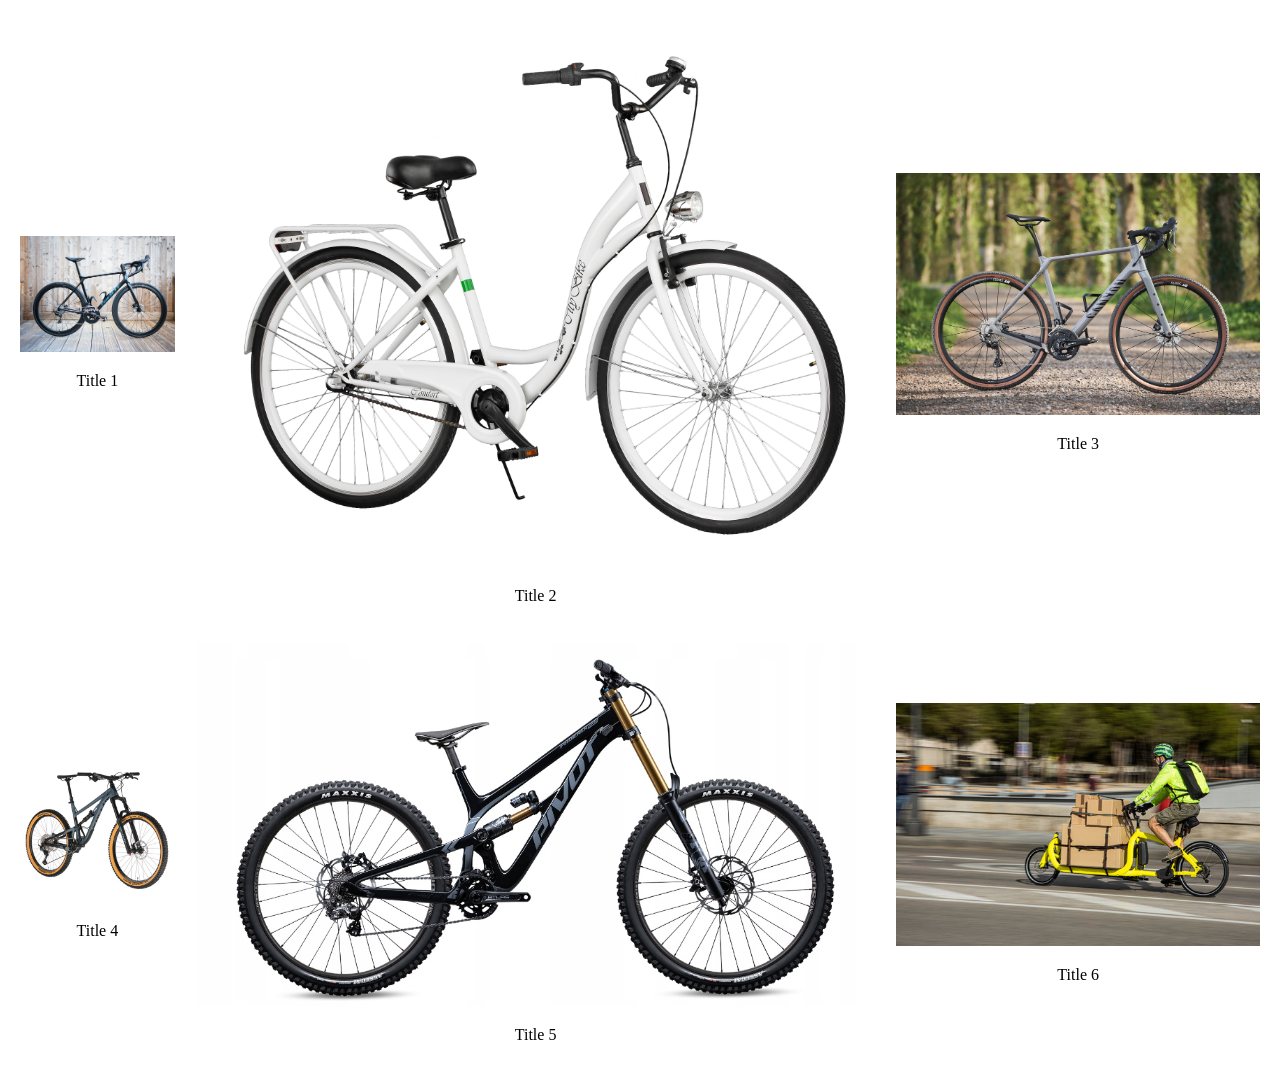
==== index.html @ db6e7fcc "project 2 - initial commit" ====
<!DOCTYPE html>
<html>
<head>
	<title>My Pictures</title>
	<style>
		table {
			margin: auto; /* center the table */
		}
		td {
			text-align: center;
			padding: 10px;
		}
		img {
			max-width: 100%;
			height: auto;
		}
	</style>
</head>
<body>
	<table>
		<tr>
			<td>
				<img src="picture1.jpg" alt="Picture 1">
				<p>Title 1</p>
			</td>
			<td>
				<img src="picture2.jpg" alt="Picture 2">
				<p>Title 2</p>
			</td>
			<td>
				<img src="picture3.jpg" alt="Picture 3">
				<p>Title 3</p>
			</td>
		</tr>
		<tr>
			<td>
				<img src="picture4.jpg" alt="Picture 4">
				<p>Title 4</p>
			</td>
			<td>
				<img src="picture5.jpg" alt="Picture 5">
				<p>Title 5</p>
			</td>
			<td>
				<img src="picture6.jpg" alt="Picture 6">
				<p>Title 6</p>
			</td>
		</tr>
	</table>
</body>
</html>
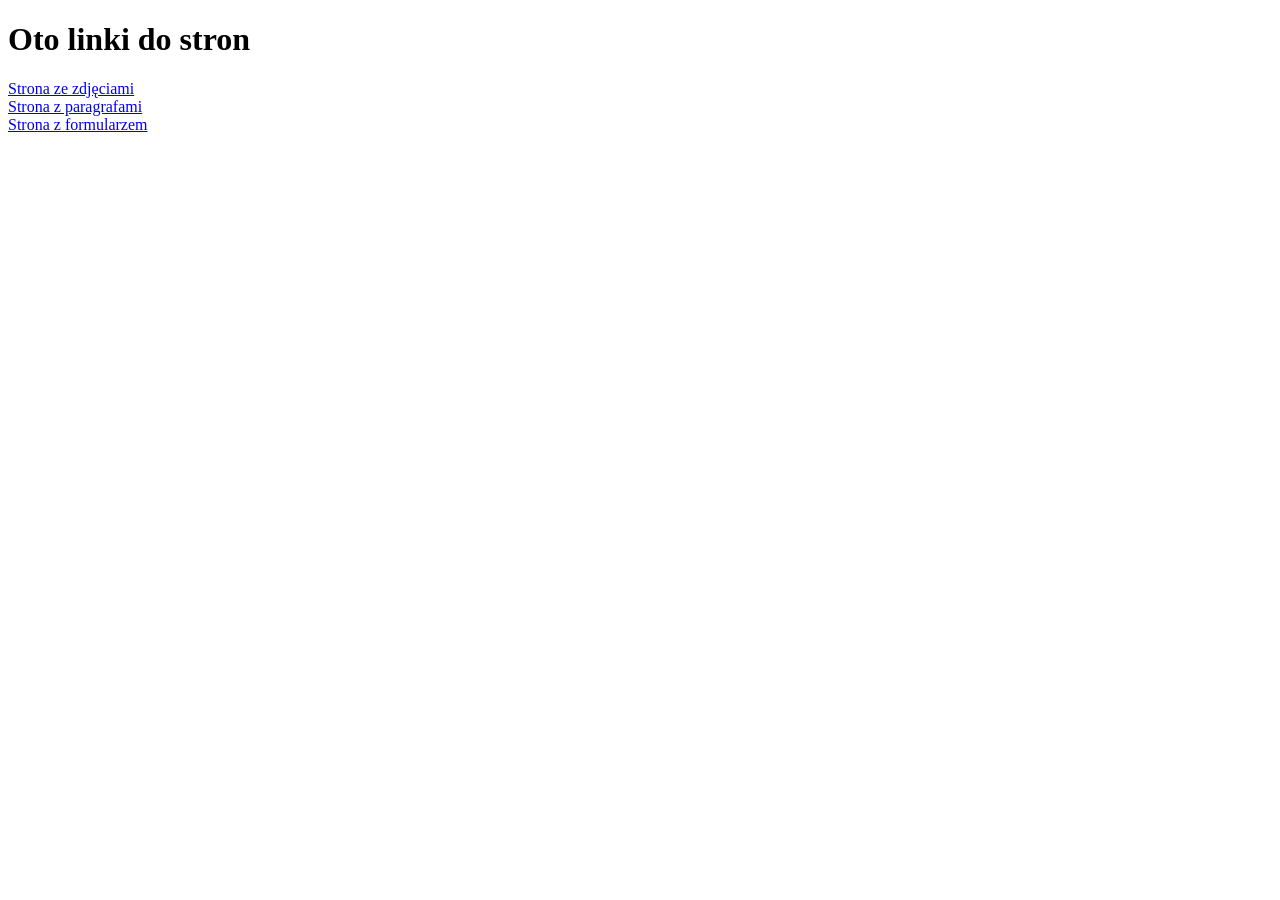
==== commit 38021814: "Update index.html" ====
--- a/index.html
+++ b/index.html
@@ -17,35 +17,15 @@
 	</style>
 </head>
 <body>
-	<table>
-		<tr>
-			<td>
-				<img src="picture1.jpg" alt="Picture 1">
-				<p>Title 1</p>
-			</td>
-			<td>
-				<img src="picture2.jpg" alt="Picture 2">
-				<p>Title 2</p>
-			</td>
-			<td>
-				<img src="picture3.jpg" alt="Picture 3">
-				<p>Title 3</p>
-			</td>
-		</tr>
-		<tr>
-			<td>
-				<img src="picture4.jpg" alt="Picture 4">
-				<p>Title 4</p>
-			</td>
-			<td>
-				<img src="picture5.jpg" alt="Picture 5">
-				<p>Title 5</p>
-			</td>
-			<td>
-				<img src="picture6.jpg" alt="Picture 6">
-				<p>Title 6</p>
-			</td>
-		</tr>
-	</table>
+    <header>
+        <h1>
+            Oto linki do stron
+        </h1>
+    </header>
+    <a href="zdjecia.html">Strona ze zdjęciami</a>
+    <br>
+	<a href="paragrafy.html">Strona z paragrafami</a>
+	<br>
+	<a href="formularz.html">Strona z formularzem</a>
 </body>
-</html>+</html>
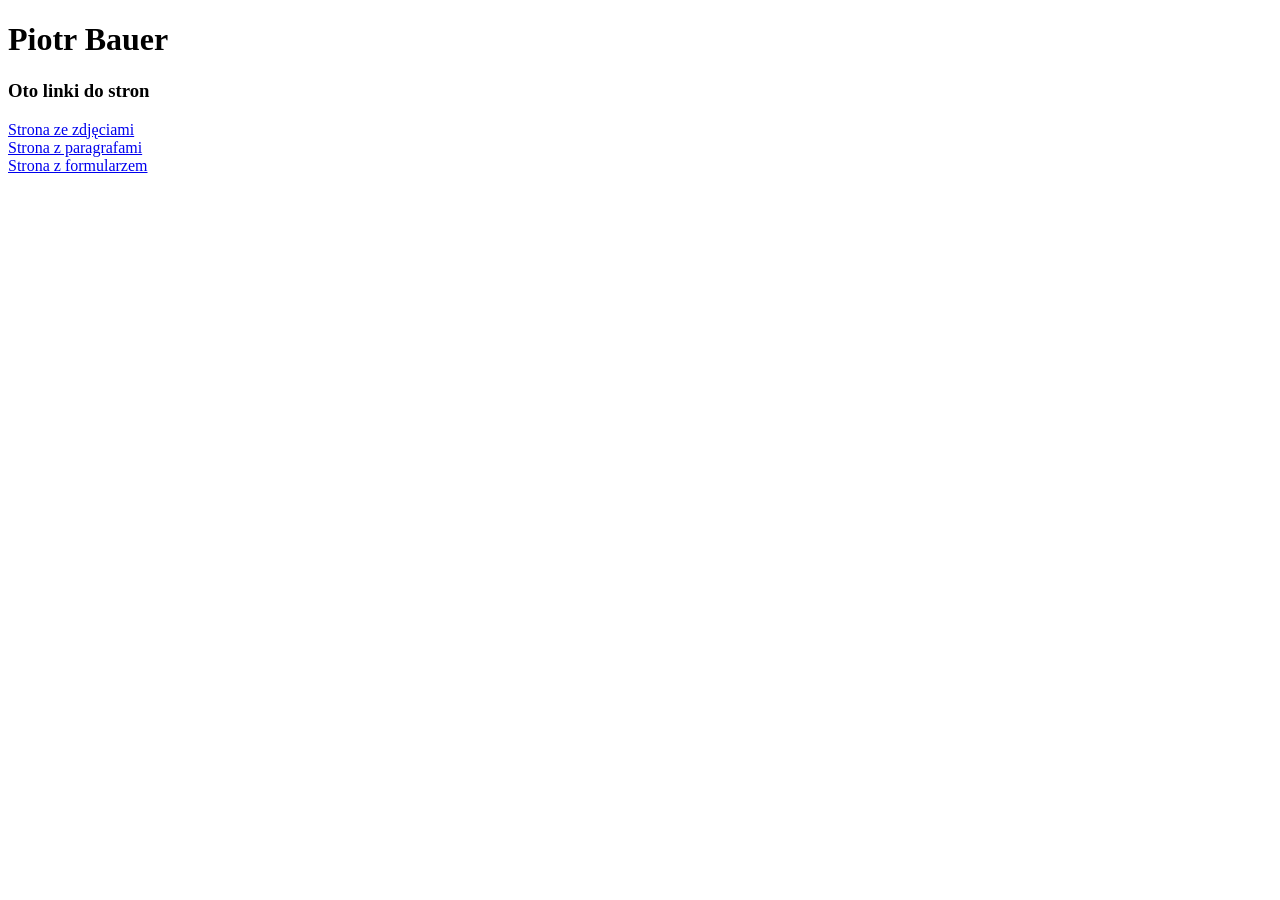
==== commit dea71fcf: "obrazki na divach" ====
--- a/index.html
+++ b/index.html
@@ -1,26 +1,16 @@
 <!DOCTYPE html>
 <html>
 <head>
-	<title>My Pictures</title>
-	<style>
-		table {
-			margin: auto; /* center the table */
-		}
-		td {
-			text-align: center;
-			padding: 10px;
-		}
-		img {
-			max-width: 100%;
-			height: auto;
-		}
-	</style>
+	<title>Strona główna</title>
 </head>
 <body>
     <header>
         <h1>
-            Oto linki do stron
+            Piotr Bauer
         </h1>
+		<h3>
+			Oto linki do stron
+		</h3>
     </header>
     <a href="zdjecia.html">Strona ze zdjęciami</a>
     <br>
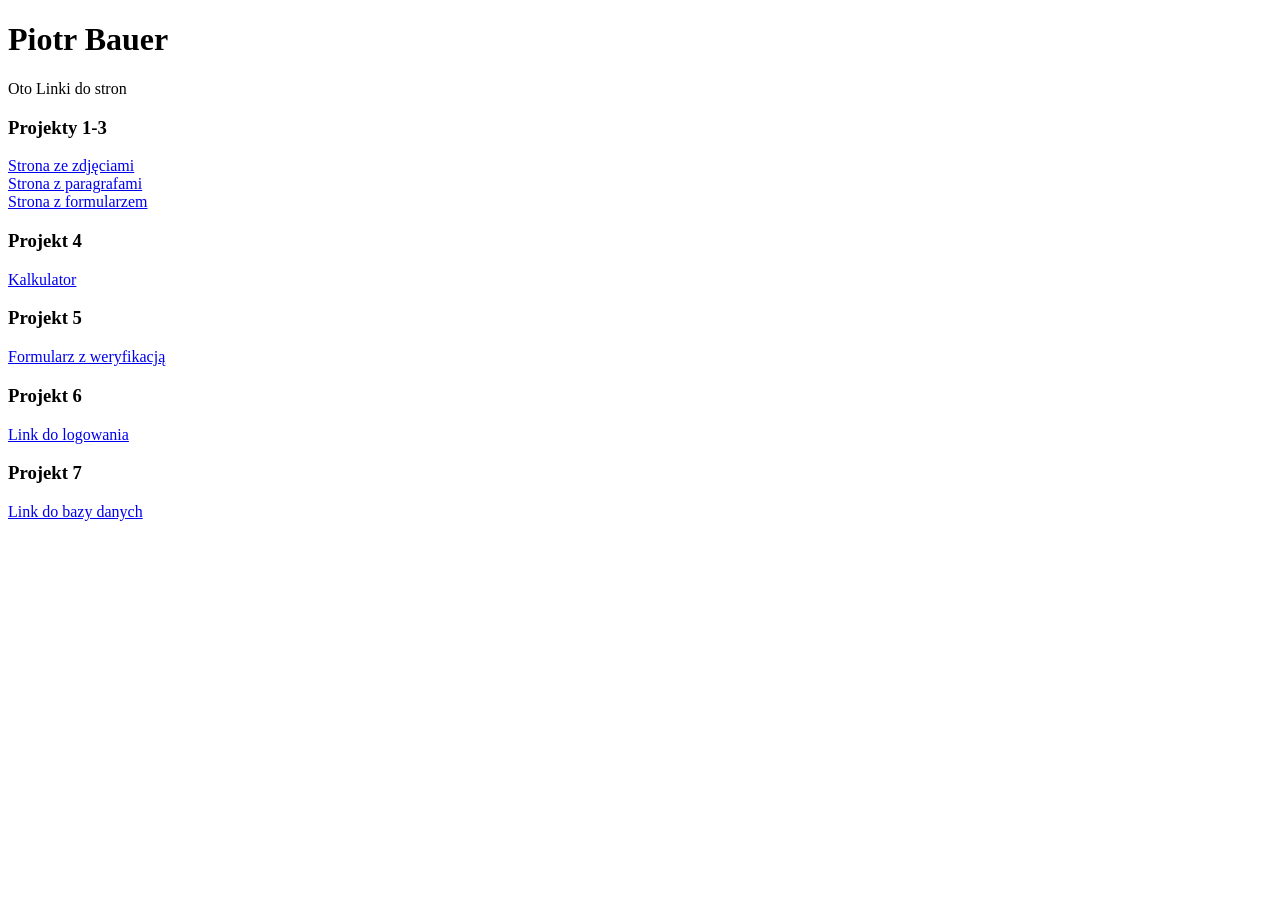
==== commit 8d0cabdd: "File download from page" ====
--- a/index.html
+++ b/index.html
@@ -1,21 +1,55 @@
 <!DOCTYPE html>
 <html>
 <head>
-	<title>Strona główna</title>
+	<title>My Pictures</title>
+	<style>
+		table {
+			margin: auto; /* center the table */
+		}
+		td {
+			text-align: center;
+			padding: 10px;
+		}
+		img {
+			max-width: 100%;
+			height: auto;
+		}
+	</style>
 </head>
 <body>
     <header>
         <h1>
             Piotr Bauer
         </h1>
-		<h3>
-			Oto linki do stron
-		</h3>
+        <p>
+            Oto Linki do stron
+        </p>
     </header>
-    <a href="zdjecia.html">Strona ze zdjęciami</a>
+    <h3>
+        Projekty 1-3
+    </h3>
+    <a href="Projekty1-3/zdjecia.html">Strona ze zdjęciami</a>
     <br>
-	<a href="paragrafy.html">Strona z paragrafami</a>
+	<a href="Projekty1-3/paragrafy.html">Strona z paragrafami</a>
 	<br>
-	<a href="formularz.html">Strona z formularzem</a>
+	<a href="Projekty1-3/formularz.html">Strona z formularzem</a>
+	<h3>
+	    Projekt 4
+	</h3>
+	<a href="pr4/kalkulator.html">Kalkulator</a>
+	<h3>
+	    Projekt 5
+	</h3>
+	<a href="pr5/formularz.html">Formularz z weryfikacją</a>
+
+	<h3>
+		Projekt 6
+	</h3>
+	<a href="pr6/index.php">Link do logowania</a>
+	
+	<h3>
+		Projekt 7
+	</h3>
+	<a href="pr7/index.php">Link do bazy danych</a></a> 
 </body>
-</html>
+</html>
